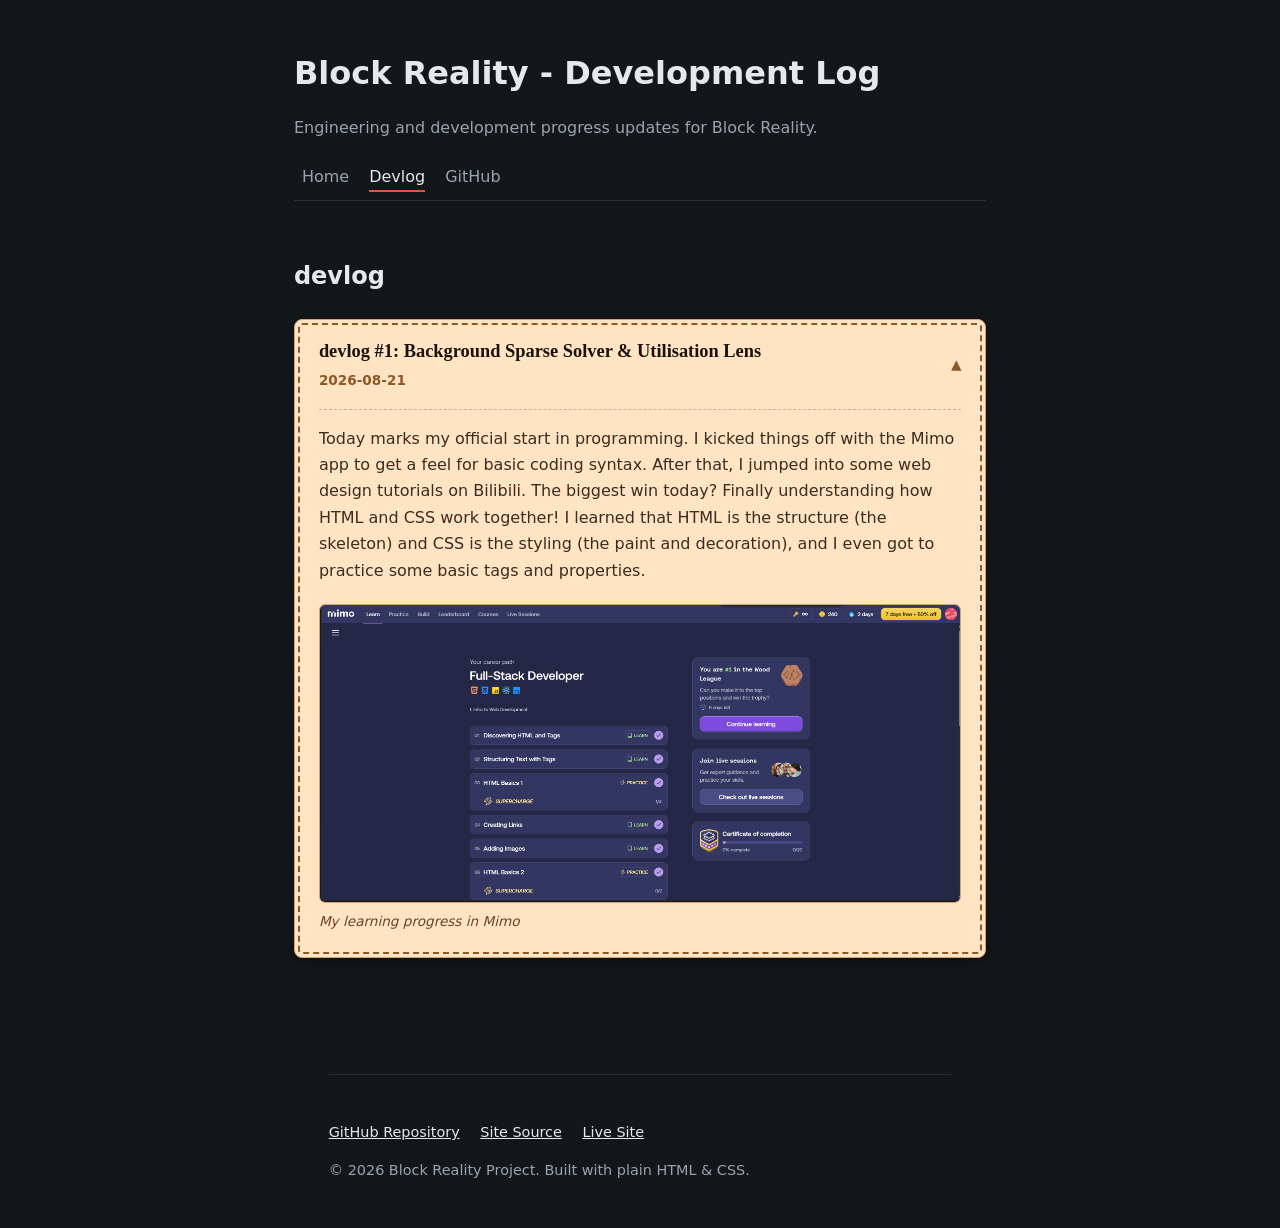
==== devlog.html @ 293f1ff3 "feat: redesign homepage layout, implement devlog page, and add custom site interactivity with main.j" ====
<!DOCTYPE html>
<html lang="en">

<head>
    <meta charset="UTF-8">
    <meta name="viewport" content="width=device-width, initial-scale=1">
    <title>Devlog - Block Reality</title>
    <meta name="description" content="Engineering and development progress updates for Block Reality.">
    <link rel="stylesheet" href="style.css">
</head>

<body>
    <header class="site-header">
        <h1>Block Reality - Development Log</h1>
        <p class="tagline">Engineering and development progress updates for Block Reality.</p>
        <nav aria-label="Main navigation">
            <a href="index.html">Home</a>
            <a href="devlog.html" class="active" aria-current="page">Devlog</a>
            <a href="https://github.com/rocky59487/block-reality" target="_blank" rel="noopener noreferrer">GitHub</a>
        </nav>
    </header>
    <main>
        <section id="devlog">
            <h2>devlog</h2>
            <details class="devlog-card" name="devlog" open>
                <summary class="devlog-header">
                    <div class="devlog-title-group">
                        <h3>devlog #1: Background Sparse Solver & Utilisation Lens</h3>
                        <time datetime="2026-08-21">2026-08-21</time>
                    </div>
                    <span class="toggle-icon" aria-hidden="true">▼</span>
                </summary>
                <div class="devlog-content">
                    <p>Today marks my official start in programming. I kicked things off with the Mimo app to get a feel
                        for basic coding syntax.

                        After that, I jumped into some web design tutorials on Bilibili. The biggest win today? Finally
                        understanding how HTML and CSS work together! I learned that HTML is the structure (the
                        skeleton) and CSS is the styling (the paint and decoration), and I even got to practice some
                        basic tags and properties.</p>
                    <figure class="devlog-figure">
                        <img src="img/devlog2.png" alt="mimo screenshot">
                        <figcaption>My learning progress in Mimo</figcaption>

                    </figure>
                </div>
            </details>

        </section>
    </main>
    <footer>
        <p>
            <a href="https://github.com/rocky59487/block-reality" target="_blank" rel="noopener noreferrer">GitHub
                Repository</a>
            <a href="https://github.com/rocky59487/block-reality-site" target="_blank" rel="noopener noreferrer">Site
                Source</a>
            <a href="https://rocky59487.github.io/block-reality-site/" target="_blank" rel="noopener noreferrer">Live
                Site</a>
        </p>
        <p>&copy; 2026 Block Reality Project. Built with plain HTML &amp; CSS.</p>
    </footer>

    <script src="main.js"></script>
</body>

</html>
---- style.css ----
/* ============================================================
   Block Reality — 樣式表
   ============================================================
   這裡只放「不做會很難看，但做起來沒學到東西」的最低限度。
   排版、配色、字體是階段 2 的主要練習，從下面的 TODO 開始加。
   ============================================================ */


/* ---------- 全域設定 ---------- */

/*
  box-sizing: border-box —— 幾乎所有網站的第一行。
  沒有它的話，你設 width: 300px 再加 padding，實際會變成 340px。
  排版壞掉八成是因為沒開這個。（關鍵字：box model）
*/
*,
*::before,
*::after {
  box-sizing: border-box;
}

/*
  自訂屬性（CSS custom properties）。
  在這裡改一個值，全站用到的地方一起變。
  TODO 階段 2：改成你自己的配色。
  建議跟 mod 的利用率鏡頭同一套 —— 低應力偏冷色，超載偏紅。
*/
html {
  scroll-behavior: smooth;
}

:root {
  --bg: #14171a;
  --text: #e6e8ea;
  --muted: #9aa3ab;
  --accent: #e0533d;
  /* 超載的紅 */
  --line: #2a2f35;

  --measure: 68ch;
  /* 內文最大寬度，超過這個寬度會很難讀 */
}


/* ---------- 基本排版 ---------- */

body {
  margin: 0;
  padding: 2rem 1.25rem;
  background: var(--bg);
  color: var(--text);

  /*
    TODO 階段 2：換字體。用 Google Fonts 挑一組，觀感差最多。
    （關鍵字：web font pairing、Google Fonts）
  */
  font-family: system-ui, -apple-system, "Segoe UI", sans-serif;

  /* 1.6 左右是最省力的可讀性提升 */
  line-height: 1.6;
}

/*
  把內容置中且限制寬度。
  margin-inline: auto 就是左右自動均分 = 置中。
*/
.site-header,
main,
footer {
  max-width: var(--measure);
  margin-inline: auto;
}

h1,
h2,
h3 {
  line-height: 1.25;
}

img {
  /* 圖片不要撐破容器。這兩行幾乎是必備 */
  max-width: 100%;
  height: auto;
}

a {
  color: var(--accent);
}


/* ---------- 區塊分隔 ---------- */

section {
  padding-block: 2.5rem;
  border-top: 1px solid var(--line);
}

.tagline {
  color: var(--muted);
}

figcaption {
  color: var(--muted);
  font-size: 0.9rem;
}


/* 美化導覽列*/
nav {
  display: flex;
  gap: 1.25rem;
  margin-top: 1rem;
  padding: 0.5rem;
}

nav a.active {
  color: var(--text);
  border-bottom: 2px solid var(--accent);
}

nav a {
  display: inline-block;
  text-decoration: none;
  font-weight: 500;
  color: var(--muted);
  transition: color 0.2s ease, transform 0.2s ease;

}

nav a:hover {
  color: var(--text);
  transform: translateY(-2px);
}

/* ---------- Devlog 縫線復古手帳卡片（可收合） ---------- */
.devlog-card {
  background: bisque;
  color: #2c1f14;
  border: 1px solid #d4a373;
  outline: 2px dashed #8c5828;
  outline-offset: -6px;
  border-radius: 8px;
  padding: 1.25rem 1.5rem;
  margin-block: 1.75rem;
  box-shadow: 0 4px 14px rgba(0, 0, 0, 0.35);
  transition: background-color 0.2s ease, box-shadow 0.2s ease;
}

/* 隱藏瀏覽器原生三角形 marker 並設定游標 */
.devlog-card summary {
  list-style: none;
  cursor: pointer;
  user-select: none;
}

.devlog-card summary::-webkit-details-marker {
  display: none;
}

/* Header 排版（標題群組 + 右側箭頭） */
.devlog-header {
  display: flex;
  justify-content: space-between;
  align-items: center;
  gap: 1rem;
}

.devlog-title-group h3 {
  color: #1a120b;
  font-family: "Georgia", serif;
  margin: 0 0 0.25rem 0;
  font-size: 1.15rem;
}

.devlog-title-group time {
  display: inline-block;
  color: #8c5828;
  font-size: 0.85rem;
  font-weight: 600;
}

/* 展開指示箭頭與旋轉過渡動效 */
.toggle-icon {
  font-size: 0.85rem;
  color: #8c5828;
  display: inline-block;
  transition: transform 0.25s ease;
}

details[open] .toggle-icon {
  transform: rotate(180deg);
}

/* 展開內容區域 */
.devlog-content {
  margin-top: 1rem;
  padding-top: 1rem;
  border-top: 1px dashed rgba(140, 88, 40, 0.4);
}

.devlog-content p {
  color: #3b2c20;
  line-height: 1.65;
  margin: 0 0 1rem 0;
}

/* 卡片內配圖排版 */
.devlog-figure {
  margin: 1.25rem 0 0.25rem 0;
}

.devlog-figure img {
  width: 100%;
  border-radius: 6px;
  border: 1px solid #d4a373;
  display: block;
}

.devlog-figure figcaption {
  margin-top: 0.5rem;
  color: #6b4423;
  font-size: 0.85rem;
  font-style: italic;
}


/* ---------- 圖片與圖說 ---------- */
figure {
  margin: 1.75rem 0;
}

figure img {
  border-radius: 6px;
  border: 1px solid var(--line);
  display: block;
}

figcaption {
  margin-top: 0.6rem;
  color: var(--muted);
  font-size: 0.875rem;
}

/* ---------- 頁尾 ---------- */
footer {
  margin-top: 3rem;
  padding-top: 2rem;
  border-top: 1px solid var(--line);
  color: var(--muted);
  font-size: 0.9rem;
}

footer a {
  color: var(--text);
  margin-right: 1rem;
}

/*----按鈕----*/
.cta-group {
  display: flex;
  gap: 1rem;
  margin: 1.5rem;
  flex-wrap: wrap;
}

.btn {
  display: inline-block;
  padding: 0.6rem 1.25rem;
  border-radius: 8px;
  text-decoration: none;
  font-weight: 600;
  font-size: 0.95rem;
  transition: transform 0.2s ease, background-color 0.2s ease;
  position: relative;
  cursor: pointer;
  user-select: none;
}

.btn:hover {
  transform: translateY(-2px);
  box-shadow: 0 4px 12px rgba(0, 0, 0, 0.4);
}

.btn:active {
  transform: translateY(1px);
}

.btn-primary {
  background: var(--accent);
  color: #ffffff;
}

.btn-secondary {
  background: transparent;
  color: var(--text);
  border: 1px solid var(--line);
}

.btn-secondary:hover {
  background: var(--line);
}

.section-header-inline {
  display: flex;
  justify-content: space-between;
  align-items: baseline;
  margin-bottom: 1rem;
}

.view-all-link {
  font-size: 0.9rem;
  text-decoration: none;
}

.view-all-link:hover {
  text-decoration: underline;
}

.preview-card {
  border: 1px solid var(--line);
  border-radius: 8px;
  padding: 1.25rem;
  background: rgba(255, 255, 255, 0.02);
}

.preview-meta {
  display: flex;
  justify-content: space-between;
  align-items: baseline;
  gap: 1rem;
  margin-bottom: 0.5rem;
}

.preview-meta h3 {
  margin: 0;
  font-size: 1.05rem;
}

.preview-meta time {
  color: var(--muted);
  font-size: 0.85rem;
}

.mc-particle {
  position: fixed;
  top: 0;
  left: 0;
  pointer-events: none;
  z-index: 9999;
  border-radius: 0px;
  will-change: transform, opacity;
  box-shadow: 1px 1px 0 rgba(0, 0, 0, 0.45);
}

/* ---------- 手機版響應式 (RWD) ---------- */
@media (max-width: 640px) {
  body {
    padding: 1.5rem 1rem;
  }

  h1 {
    font-size: 2rem;
  }

  nav {
    gap: 0.8rem;
    flex-wrap: wrap;
  }

  .devlog-card {
    padding: 1rem;
  }
}
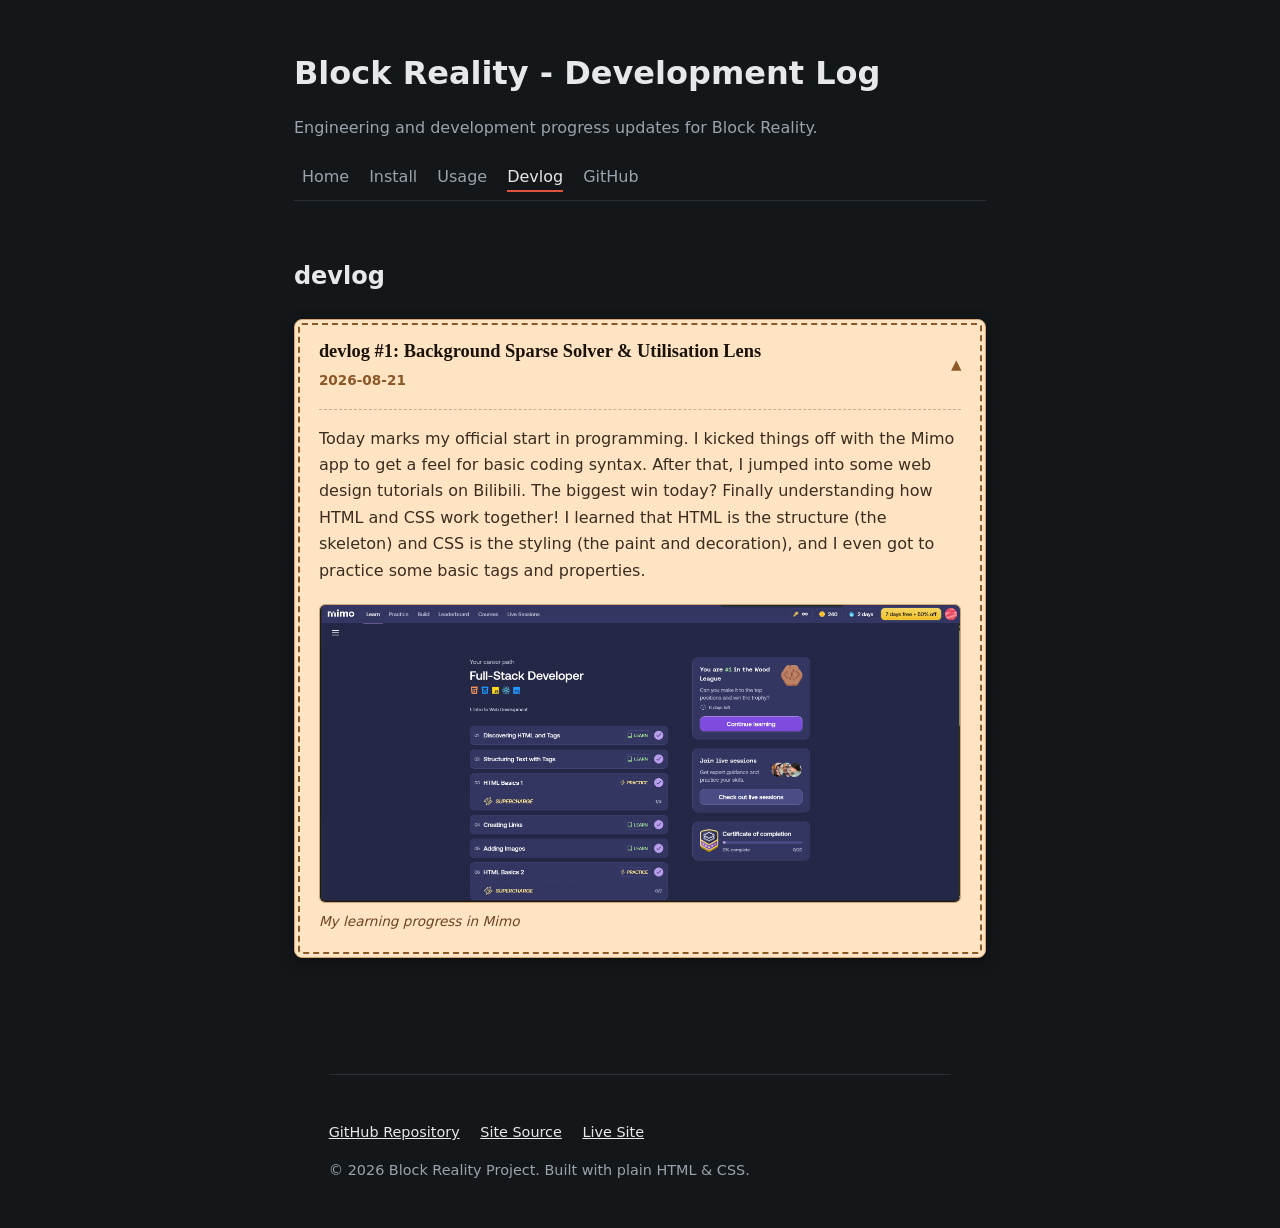
==== commit c04a5b5b: "feat: add installation and usage guide pages Two new pages, built from the demo v0 release payload a" ====
--- a/devlog.html
+++ b/devlog.html
@@ -15,6 +15,8 @@
         <p class="tagline">Engineering and development progress updates for Block Reality.</p>
         <nav aria-label="Main navigation">
             <a href="index.html">Home</a>
+            <a href="install.html">Install</a>
+            <a href="usage.html">Usage</a>
             <a href="devlog.html" class="active" aria-current="page">Devlog</a>
             <a href="https://github.com/rocky59487/block-reality" target="_blank" rel="noopener noreferrer">GitHub</a>
         </nav>
--- a/style.css
+++ b/style.css
@@ -352,6 +352,291 @@
   box-shadow: 1px 1px 0 rgba(0, 0, 0, 0.45);
 }
 
+/* ============================================================
+   install.html / usage.html 用到的元件
+   ============================================================ */
+
+
+/* ---------- 版本徽章 ---------- */
+
+.badge-group {
+  display: flex;
+  flex-wrap: wrap;
+  gap: 0.6rem;
+  margin-block: 1.25rem;
+}
+
+.badge {
+  background: rgba(255, 255, 255, 0.04);
+  border: 1px solid var(--line);
+  border-radius: 999px;
+  padding: 0.35rem 0.85rem;
+  font-size: 0.85rem;
+  color: var(--muted);
+}
+
+.badge strong {
+  color: var(--text);
+}
+
+
+/* ---------- 編號步驟卡 ---------- */
+
+.step {
+  border: 1px solid var(--line);
+  border-radius: 8px;
+  background: rgba(255, 255, 255, 0.02);
+  padding: 1.5rem;
+  margin-block: 1.5rem;
+}
+
+.step-header {
+  display: flex;
+  align-items: center;
+  gap: 0.85rem;
+  margin-bottom: 0.75rem;
+}
+
+.step-header h3 {
+  margin: 0;
+  font-size: 1.15rem;
+}
+
+.step-number {
+  /* flex-shrink: 0 —— 否則標題一長圓圈會被壓成橢圓 */
+  flex-shrink: 0;
+  display: inline-flex;
+  align-items: center;
+  justify-content: center;
+  width: 28px;
+  height: 28px;
+  border-radius: 50%;
+  background: var(--accent);
+  color: #fff;
+  font-size: 0.9rem;
+  font-weight: 700;
+}
+
+
+/* ---------- 指令 / 路徑 ---------- */
+
+.code-box {
+  background: #0d0f11;
+  border: 1px solid var(--line);
+  border-left: 3px solid var(--accent);
+  border-radius: 6px;
+  padding: 0.7rem 1rem;
+  margin-block: 0.75rem;
+  font-family: ui-monospace, "Cascadia Code", Consolas, monospace;
+  font-size: 0.9rem;
+  line-height: 1.8;
+  /* 長路徑寧可橫捲，也不要斷在奇怪的地方 */
+  overflow-x: auto;
+}
+
+code {
+  font-family: ui-monospace, "Cascadia Code", Consolas, monospace;
+  font-size: 0.9em;
+  color: #9ecbff;
+}
+
+.code-box code {
+  color: #9ecbff;
+}
+
+kbd {
+  display: inline-block;
+  background: #202428;
+  border: 1px solid #3e444b;
+  border-radius: 4px;
+  box-shadow: 0 2px 0 #0b0d0f;
+  padding: 0.1rem 0.45rem;
+  font-family: inherit;
+  font-size: 0.85rem;
+  color: var(--text);
+}
+
+
+/* ---------- 提示框 ---------- */
+
+.callout {
+  border: 1px solid var(--line);
+  border-left: 3px solid var(--muted);
+  border-radius: 6px;
+  background: rgba(255, 255, 255, 0.03);
+  padding: 1rem 1.25rem;
+  margin-block: 1.25rem;
+}
+
+.callout> :first-child {
+  margin-top: 0;
+}
+
+.callout> :last-child {
+  margin-bottom: 0;
+}
+
+.callout-note {
+  border-left-color: var(--accent);
+}
+
+
+/* ---------- 對照表 ---------- */
+
+.ref-table {
+  width: 100%;
+  border-collapse: collapse;
+  margin-block: 1.25rem;
+  font-size: 0.92rem;
+}
+
+.ref-table th,
+.ref-table td {
+  text-align: left;
+  vertical-align: top;
+  padding: 0.6rem 0.75rem;
+  border-bottom: 1px solid var(--line);
+}
+
+.ref-table th {
+  color: var(--muted);
+  font-size: 0.82rem;
+  font-weight: 600;
+  text-transform: uppercase;
+  letter-spacing: 0.04em;
+}
+
+.ref-table tbody tr:hover {
+  background: rgba(255, 255, 255, 0.02);
+}
+
+
+/* ---------- 截圖 ---------- */
+
+.shot {
+  margin-block: 1.25rem;
+}
+
+.shot img {
+  width: 100%;
+  border-radius: 6px;
+  border: 1px solid var(--line);
+  display: block;
+}
+
+
+/* ---------- 可收合 FAQ ---------- */
+
+/* 跟 devlog 卡片同一套 details/summary，但留在深色主題 */
+.faq {
+  border: 1px solid var(--line);
+  border-radius: 8px;
+  background: rgba(255, 255, 255, 0.02);
+  margin-block: 0.75rem;
+  /* 讓 summary 的 hover 背景不要溢出圓角 */
+  overflow: hidden;
+}
+
+.faq-header {
+  display: flex;
+  justify-content: space-between;
+  align-items: center;
+  gap: 1rem;
+  padding: 0.9rem 1.25rem;
+  list-style: none;
+  cursor: pointer;
+  user-select: none;
+  transition: background-color 0.2s ease;
+}
+
+.faq-header::-webkit-details-marker {
+  display: none;
+}
+
+.faq-header:hover {
+  background: rgba(255, 255, 255, 0.03);
+}
+
+.faq-header h3 {
+  margin: 0;
+  font-size: 1rem;
+  font-weight: 600;
+}
+
+.faq-body {
+  padding: 0 1.25rem 1.25rem;
+  border-top: 1px solid var(--line);
+  padding-top: 1rem;
+}
+
+.faq-body> :first-child {
+  margin-top: 0;
+}
+
+.faq-body> :last-child {
+  margin-bottom: 0;
+}
+
+
+/* ---------- 利用率鏡頭圖例 ---------- */
+
+.legend {
+  list-style: none;
+  padding: 0;
+  margin-block: 1rem;
+}
+
+.legend li {
+  display: flex;
+  align-items: center;
+  gap: 0.65rem;
+  margin-bottom: 0.4rem;
+  color: var(--muted);
+}
+
+.swatch {
+  width: 14px;
+  height: 14px;
+  flex-shrink: 0;
+  border: 1px solid rgba(0, 0, 0, 0.4);
+}
+
+/* 這三個顏色對應遊戲內 HUD 的圖例 */
+.swatch-safe {
+  background: #3aa0ac;
+}
+
+.swatch-limit {
+  background: #9aa3ab;
+}
+
+.swatch-over {
+  background: var(--accent);
+}
+
+
+/* ---------- 情境清單 ---------- */
+
+.cases dt {
+  font-weight: 700;
+  color: var(--text);
+  margin-top: 1rem;
+}
+
+.cases dd {
+  margin: 0.3rem 0 0 0;
+  color: var(--muted);
+}
+
+
+/* ---------- 次要說明文字 ---------- */
+
+.fineline {
+  font-size: 0.85rem;
+  color: var(--muted);
+}
+
+
 /* ---------- 手機版響應式 (RWD) ---------- */
 @media (max-width: 640px) {
   body {
@@ -370,4 +655,20 @@
   .devlog-card {
     padding: 1rem;
   }
+
+  .step {
+    padding: 1rem;
+  }
+
+  /* 表格塞不下時讓它自己橫捲，不要把整頁撐寬 */
+  .ref-table {
+    display: block;
+    overflow-x: auto;
+    white-space: nowrap;
+  }
+
+  .faq-header,
+  .faq-body {
+    padding-inline: 1rem;
+  }
 }
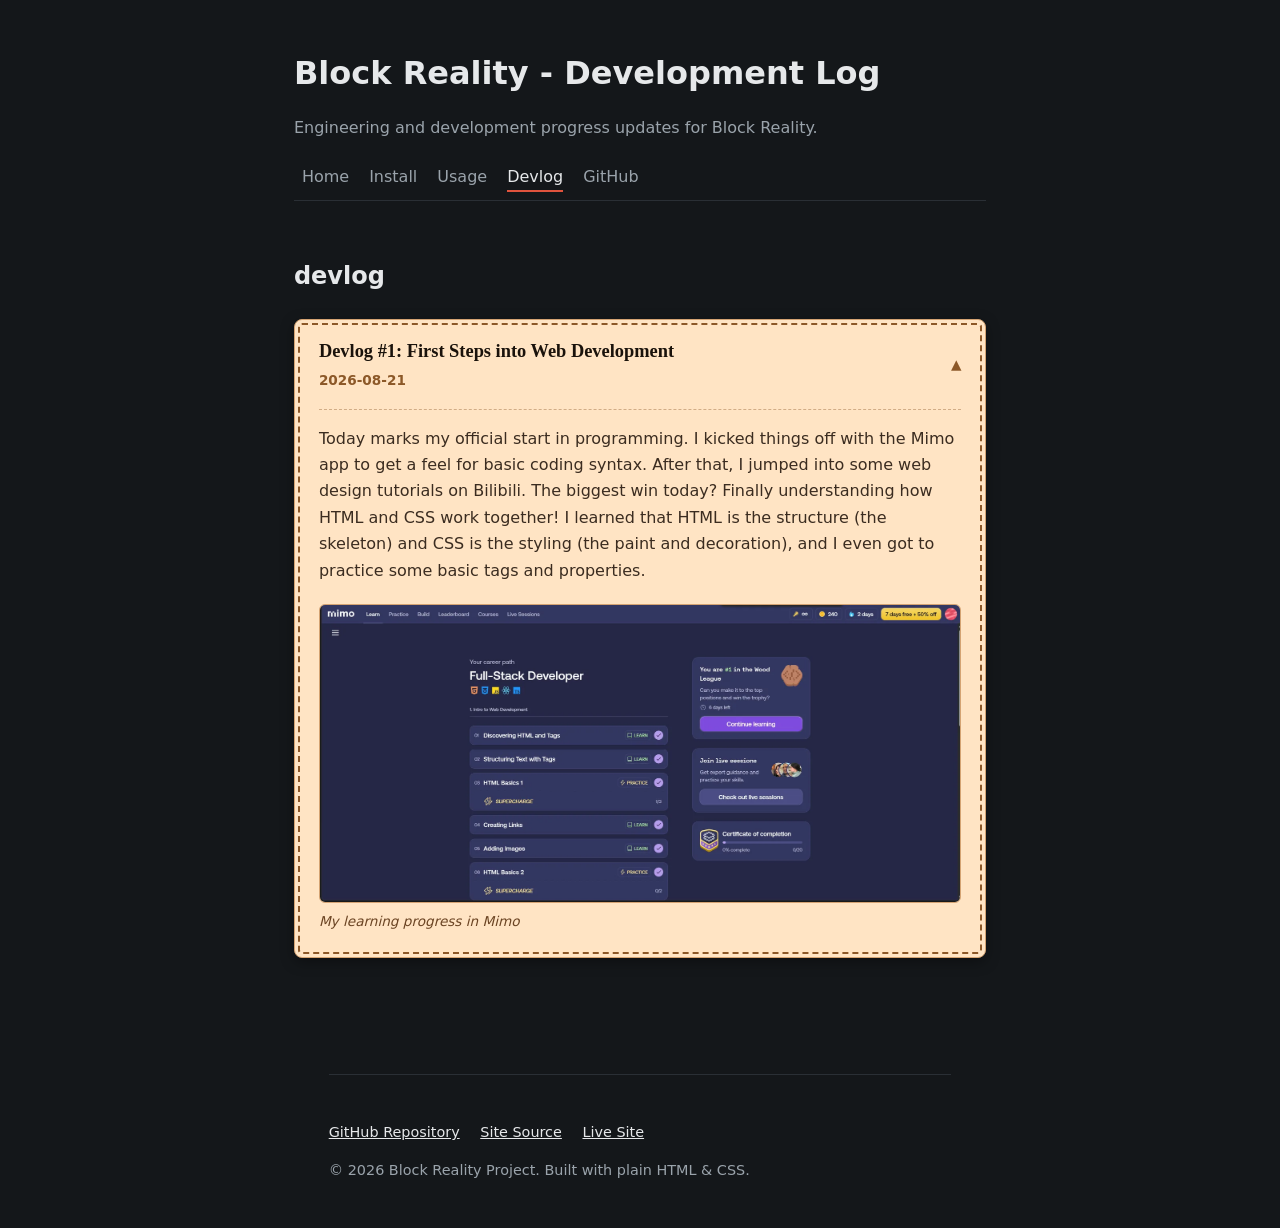
==== commit 40bfe5f0: "feat: bring the site up to v0.3b The mod shipped 0.2a, 0.3a and 0.3b while this site kept describing" ====
--- a/devlog.html
+++ b/devlog.html
@@ -6,7 +6,16 @@
     <meta name="viewport" content="width=device-width, initial-scale=1">
     <title>Devlog - Block Reality</title>
     <meta name="description" content="Engineering and development progress updates for Block Reality.">
+
+    <link rel="icon" href="favicon.svg" type="image/svg+xml">
     <link rel="stylesheet" href="style.css">
+
+    <meta property="og:type" content="website">
+    <meta property="og:title" content="Block Reality — Development Log">
+    <meta property="og:description" content="Engineering and development progress updates for Block Reality.">
+    <meta property="og:image" content="https://rocky59487.github.io/block-reality-site/img/utilisation-lens.webp">
+    <meta property="og:url" content="https://rocky59487.github.io/block-reality-site/devlog.html">
+    <meta name="twitter:card" content="summary_large_image">
 </head>
 
 <body>
@@ -27,7 +36,7 @@
             <details class="devlog-card" name="devlog" open>
                 <summary class="devlog-header">
                     <div class="devlog-title-group">
-                        <h3>devlog #1: Background Sparse Solver & Utilisation Lens</h3>
+                        <h3>Devlog #1: First Steps into Web Development</h3>
                         <time datetime="2026-08-21">2026-08-21</time>
                     </div>
                     <span class="toggle-icon" aria-hidden="true">▼</span>
@@ -41,7 +50,8 @@
                         skeleton) and CSS is the styling (the paint and decoration), and I even got to practice some
                         basic tags and properties.</p>
                     <figure class="devlog-figure">
-                        <img src="img/devlog2.png" alt="mimo screenshot">
+                        <img src="img/devlog2.webp" width="1600" height="743" loading="lazy" decoding="async"
+                            alt="Screenshot of the Mimo app showing completed lessons on HTML and CSS basics">
                         <figcaption>My learning progress in Mimo</figcaption>
 
                     </figure>
--- a/style.css
+++ b/style.css
@@ -444,6 +444,66 @@
   color: #9ecbff;
 }
 
+/*
+  主控台輸出。跟 .code-box 的差別是這裡放的是「程式吐出來的東西」而不是
+  「你要打的東西」——所以有標題列、不上強調色左框，而且逐字保留換行。
+*/
+.term {
+  background: #0b0d0f;
+  border: 1px solid var(--line);
+  border-radius: 6px;
+  margin-block: 1rem;
+  overflow: hidden;
+}
+
+.term-bar {
+  display: flex;
+  align-items: center;
+  gap: 0.5rem;
+  padding: 0.45rem 0.85rem;
+  background: #16191d;
+  border-bottom: 1px solid var(--line);
+  font-family: ui-monospace, "Cascadia Code", Consolas, monospace;
+  font-size: 0.78rem;
+  color: var(--muted);
+}
+
+.term-dot {
+  width: 0.55rem;
+  height: 0.55rem;
+  border-radius: 50%;
+  background: #3e444b;
+  flex: none;
+}
+
+.term pre {
+  margin: 0;
+  padding: 0.9rem 1rem;
+  overflow-x: auto;
+  font-family: ui-monospace, "Cascadia Code", Consolas, monospace;
+  font-size: 0.82rem;
+  line-height: 1.7;
+  color: #c9d1d9;
+}
+
+.term .ok {
+  color: #7ee787;
+}
+
+.term .warn {
+  color: var(--accent);
+}
+
+.term .dim {
+  color: var(--muted);
+}
+
+/* 檔案樹裡「使用者自己放的那一個」，跟系統生出來的區分開 */
+.tree-mine {
+  color: #ffd479;
+  font-weight: 600;
+}
+
 kbd {
   display: inline-block;
   background: #202428;
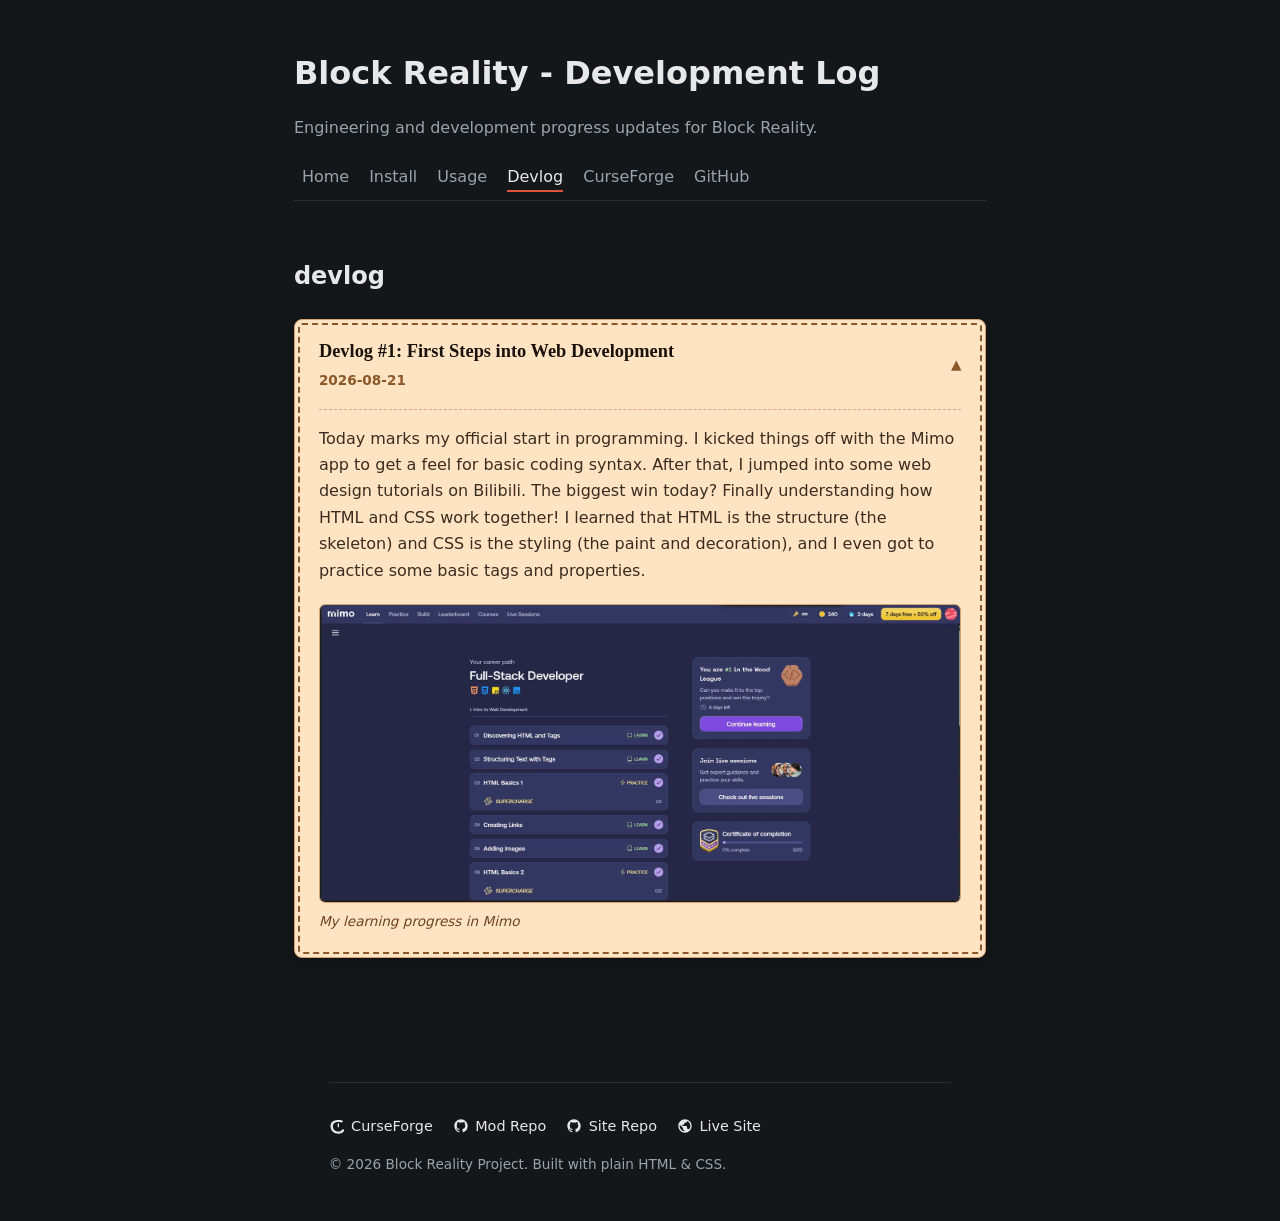
==== commit 5941dab8: "feat: add rich links and badges for CurseForge, mod repo, site repo, and live site" ====
--- a/devlog.html
+++ b/devlog.html
@@ -27,6 +27,7 @@
             <a href="install.html">Install</a>
             <a href="usage.html">Usage</a>
             <a href="devlog.html" class="active" aria-current="page">Devlog</a>
+            <a href="https://www.curseforge.com/minecraft/mc-mods/block-reality" target="_blank" rel="noopener noreferrer">CurseForge</a>
             <a href="https://github.com/rocky59487/block-reality" target="_blank" rel="noopener noreferrer">GitHub</a>
         </nav>
     </header>
@@ -61,15 +62,25 @@
         </section>
     </main>
     <footer>
-        <p>
-            <a href="https://github.com/rocky59487/block-reality" target="_blank" rel="noopener noreferrer">GitHub
-                Repository</a>
-            <a href="https://github.com/rocky59487/block-reality-site" target="_blank" rel="noopener noreferrer">Site
-                Source</a>
-            <a href="https://rocky59487.github.io/block-reality-site/" target="_blank" rel="noopener noreferrer">Live
-                Site</a>
-        </p>
-        <p>&copy; 2026 Block Reality Project. Built with plain HTML &amp; CSS.</p>
+        <div class="footer-nav">
+            <a href="https://www.curseforge.com/minecraft/mc-mods/block-reality" target="_blank" rel="noopener noreferrer" class="curseforge-link">
+                <svg viewBox="0 0 24 24" width="16" height="16" fill="currentColor"><path d="M19.2 3.6c-1.3-.4-3.6-.6-5.8-.6-4.5 0-7.7 1.3-9.5 3.8-1.5 2.2-2 5.1-1.3 8.3.7 3.3 2.8 6 5.8 7.3 1.8.8 3.7 1.2 5.6 1.2 2.1 0 4.1-.5 5.9-1.5 1-.6 1.8-1.3 2.5-2.2.6-.8.4-2-.4-2.5-.8-.6-2-.4-2.5.4-.5.6-1.1 1.2-1.8 1.6-1.2.7-2.5 1-3.7 1-1.3 0-2.6-.3-3.8-.8-2.1-.9-3.6-2.8-4.1-5.1-.5-2.2-.1-4.2.9-5.7 1.3-1.8 3.7-2.7 7.1-2.7 1.7 0 3.5.2 4.4.5.9.3 1.8-.2 2.1-1.1.3-.9-.2-1.8-1.1-2.1zM14 8c-.6 0-1 .4-1 1v4c0 .6.4 1 1 1s1-.4 1-1V9c0-.6-.4-1-1-1z"/></svg>
+                CurseForge
+            </a>
+            <a href="https://github.com/rocky59487/block-reality" target="_blank" rel="noopener noreferrer">
+                <svg viewBox="0 0 24 24" width="16" height="16" fill="currentColor"><path fill-rule="evenodd" clip-rule="evenodd" d="M12 2C6.477 2 2 6.484 2 12.017c0 4.425 2.865 8.18 6.839 9.504.5.092.682-.217.682-.483 0-.237-.008-.868-.013-1.703-2.782.605-3.369-1.343-3.369-1.343-.454-1.158-1.11-1.466-1.11-1.466-.908-.62.069-.608.069-.608 1.003.07 1.53 1.032 1.53 1.032.892 1.53 2.341 1.088 2.91.832.092-.647.35-1.088.636-1.338-2.22-.253-4.555-1.113-4.555-4.951 0-1.093.39-1.988 1.029-2.688-.103-.253-.446-1.272.098-2.65 0 0 .84-.27 2.75 1.026A9.564 9.564 0 0112 6.844c.85.004 1.705.115 2.504.337 1.909-1.296 2.747-1.027 2.747-1.027.546 1.379.202 2.398.1 2.651.64.7 1.028 1.595 1.028 2.688 0 3.848-2.339 4.695-4.566 4.943.359.309.678.92.678 1.855 0 1.338-.012 2.419-.012 2.747 0 .268.18.58.688.482A10.019 10.019 0 0022 12.017C22 6.484 17.522 2 12 2z"/></svg>
+                Mod Repo
+            </a>
+            <a href="https://github.com/rocky59487/block-reality-site" target="_blank" rel="noopener noreferrer">
+                <svg viewBox="0 0 24 24" width="16" height="16" fill="currentColor"><path fill-rule="evenodd" clip-rule="evenodd" d="M12 2C6.477 2 2 6.484 2 12.017c0 4.425 2.865 8.18 6.839 9.504.5.092.682-.217.682-.483 0-.237-.008-.868-.013-1.703-2.782.605-3.369-1.343-3.369-1.343-.454-1.158-1.11-1.466-1.11-1.466-.908-.62.069-.608.069-.608 1.003.07 1.53 1.032 1.53 1.032.892 1.53 2.341 1.088 2.91.832.092-.647.35-1.088.636-1.338-2.22-.253-4.555-1.113-4.555-4.951 0-1.093.39-1.988 1.029-2.688-.103-.253-.446-1.272.098-2.65 0 0 .84-.27 2.75 1.026A9.564 9.564 0 0112 6.844c.85.004 1.705.115 2.504.337 1.909-1.296 2.747-1.027 2.747-1.027.546 1.379.202 2.398.1 2.651.64.7 1.028 1.595 1.028 2.688 0 3.848-2.339 4.695-4.566 4.943.359.309.678.92.678 1.855 0 1.338-.012 2.419-.012 2.747 0 .268.18.58.688.482A10.019 10.019 0 0022 12.017C22 6.484 17.522 2 12 2z"/></svg>
+                Site Repo
+            </a>
+            <a href="https://rocky59487.github.io/block-reality-site/" target="_blank" rel="noopener noreferrer">
+                <svg viewBox="0 0 24 24" width="16" height="16" fill="currentColor"><path d="M12 2C6.48 2 2 6.48 2 12s4.48 10 10 10 10-4.48 10-10S17.52 2 12 2zm-1 17.93c-3.95-.49-7-3.85-7-7.93 0-.62.08-1.21.21-1.79L9 15v1c0 1.1.9 2 2 2v1.93zm6.9-2.54c-.26-.81-1-1.39-1.9-1.39h-1v-3c0-.55-.45-1-1-1H8v-2h2c.55 0 1-.45 1-1V7h2c1.1 0 2-.9 2-2v-.41c2.93 1.19 5 4.06 5 7.41 0 2.08-.8 3.97-2.1 5.4z"/></svg>
+                Live Site
+            </a>
+        </div>
+        <p class="footer-copyright">&copy; 2026 Block Reality Project. Built with plain HTML &amp; CSS.</p>
     </footer>
 
     <script src="main.js"></script>
--- a/style.css
+++ b/style.css
@@ -243,16 +243,43 @@
 
 /* ---------- 頁尾 ---------- */
 footer {
-  margin-top: 3rem;
+  margin-top: 3.5rem;
   padding-top: 2rem;
   border-top: 1px solid var(--line);
   color: var(--muted);
   font-size: 0.9rem;
 }
 
-footer a {
+.footer-nav {
+  display: flex;
+  flex-wrap: wrap;
+  gap: 1.25rem;
+  margin-bottom: 1rem;
+}
+
+.footer-nav a {
+  display: inline-flex;
+  align-items: center;
+  gap: 0.4rem;
   color: var(--text);
-  margin-right: 1rem;
+  text-decoration: none;
+  font-weight: 500;
+  transition: color 0.2s ease, transform 0.2s ease;
+}
+
+.footer-nav a:hover {
+  color: var(--accent);
+  transform: translateY(-1px);
+}
+
+.footer-nav a.curseforge-link:hover {
+  color: #f16436;
+}
+
+.footer-copyright {
+  margin-top: 0.75rem;
+  color: var(--muted);
+  font-size: 0.85rem;
 }
 
 /*----按鈕----*/
@@ -300,6 +327,212 @@
   background: var(--line);
 }
 
+.btn-curseforge {
+  background: #f16436;
+  color: #ffffff;
+  display: inline-flex;
+  align-items: center;
+  gap: 0.5rem;
+  box-shadow: 0 2px 8px rgba(241, 100, 54, 0.35);
+}
+
+.btn-curseforge:hover {
+  background: #ff7547;
+  box-shadow: 0 4px 16px rgba(241, 100, 54, 0.55);
+}
+
+.btn-github {
+  background: #24292e;
+  color: #ffffff;
+  border: 1px solid rgba(255, 255, 255, 0.15);
+  display: inline-flex;
+  align-items: center;
+  gap: 0.5rem;
+}
+
+.btn-github:hover {
+  background: #2f363d;
+  border-color: rgba(255, 255, 255, 0.3);
+}
+
+/* ============================================================
+   專案資源與外連卡片 (Project Link Cards & Hub)
+   ============================================================ */
+
+.link-grid {
+  display: grid;
+  grid-template-columns: repeat(auto-fit, minmax(280px, 1fr));
+  gap: 1.25rem;
+  margin-block: 1.5rem;
+}
+
+.link-card {
+  display: flex;
+  flex-direction: column;
+  justify-content: space-between;
+  text-decoration: none;
+  background: rgba(255, 255, 255, 0.03);
+  border: 1px solid var(--line);
+  border-radius: 12px;
+  padding: 1.35rem;
+  transition: transform 0.22s ease, border-color 0.22s ease, box-shadow 0.22s ease, background 0.22s ease;
+  position: relative;
+  overflow: hidden;
+}
+
+.link-card::before {
+  content: "";
+  position: absolute;
+  top: 0;
+  left: 0;
+  right: 0;
+  height: 3px;
+  background: transparent;
+  transition: background 0.25s ease;
+}
+
+.link-card:hover {
+  transform: translateY(-4px);
+  background: rgba(255, 255, 255, 0.05);
+  border-color: rgba(255, 255, 255, 0.22);
+  box-shadow: 0 8px 24px rgba(0, 0, 0, 0.45);
+}
+
+.link-card.card-curseforge:hover::before {
+  background: #f16436;
+}
+
+.link-card.card-mod-repo:hover::before {
+  background: #388bfd;
+}
+
+.link-card.card-site-repo:hover::before {
+  background: #a371f7;
+}
+
+.link-card.card-live-site:hover::before {
+  background: var(--accent);
+}
+
+.link-card-header {
+  display: flex;
+  align-items: center;
+  justify-content: space-between;
+  margin-bottom: 0.75rem;
+}
+
+.link-card-title-group {
+  display: flex;
+  align-items: center;
+  gap: 0.75rem;
+}
+
+.link-card-icon {
+  width: 36px;
+  height: 36px;
+  border-radius: 8px;
+  display: flex;
+  align-items: center;
+  justify-content: center;
+  background: rgba(255, 255, 255, 0.06);
+  border: 1px solid rgba(255, 255, 255, 0.08);
+  flex-shrink: 0;
+}
+
+.link-card-icon svg {
+  width: 20px;
+  height: 20px;
+  fill: currentColor;
+}
+
+.card-curseforge .link-card-icon {
+  background: rgba(241, 100, 54, 0.15);
+  border-color: rgba(241, 100, 54, 0.3);
+  color: #f16436;
+}
+
+.card-mod-repo .link-card-icon {
+  background: rgba(56, 139, 253, 0.15);
+  border-color: rgba(56, 139, 253, 0.3);
+  color: #58a6ff;
+}
+
+.card-site-repo .link-card-icon {
+  background: rgba(163, 113, 247, 0.15);
+  border-color: rgba(163, 113, 247, 0.3);
+  color: #bc8cff;
+}
+
+.card-live-site .link-card-icon {
+  background: rgba(224, 83, 61, 0.15);
+  border-color: rgba(224, 83, 61, 0.3);
+  color: var(--accent);
+}
+
+.link-card-title {
+  margin: 0;
+  font-size: 1.1rem;
+  font-weight: 700;
+  color: var(--text);
+}
+
+.link-card-arrow {
+  color: var(--muted);
+  font-size: 1.1rem;
+  transition: transform 0.2s ease, color 0.2s ease;
+}
+
+.link-card:hover .link-card-arrow {
+  transform: translate(2px, -2px);
+  color: var(--text);
+}
+
+.link-card-desc {
+  margin: 0 0 1rem 0;
+  color: var(--muted);
+  font-size: 0.9rem;
+  line-height: 1.5;
+}
+
+.link-card-tags {
+  display: flex;
+  flex-wrap: wrap;
+  gap: 0.4rem;
+}
+
+.link-card-tag {
+  font-size: 0.75rem;
+  padding: 0.2rem 0.55rem;
+  border-radius: 4px;
+  background: rgba(255, 255, 255, 0.05);
+  color: var(--muted);
+  border: 1px solid rgba(255, 255, 255, 0.06);
+}
+
+.card-curseforge .link-card-tag.highlight {
+  background: rgba(241, 100, 54, 0.18);
+  color: #ff8c66;
+  border-color: rgba(241, 100, 54, 0.35);
+}
+
+.card-mod-repo .link-card-tag.highlight {
+  background: rgba(56, 139, 253, 0.18);
+  color: #79c0ff;
+  border-color: rgba(56, 139, 253, 0.35);
+}
+
+.card-site-repo .link-card-tag.highlight {
+  background: rgba(163, 113, 247, 0.18);
+  color: #d2a8ff;
+  border-color: rgba(163, 113, 247, 0.35);
+}
+
+.card-live-site .link-card-tag.highlight {
+  background: rgba(224, 83, 61, 0.18);
+  color: #ff998a;
+  border-color: rgba(224, 83, 61, 0.35);
+}
+
 .section-header-inline {
   display: flex;
   justify-content: space-between;
